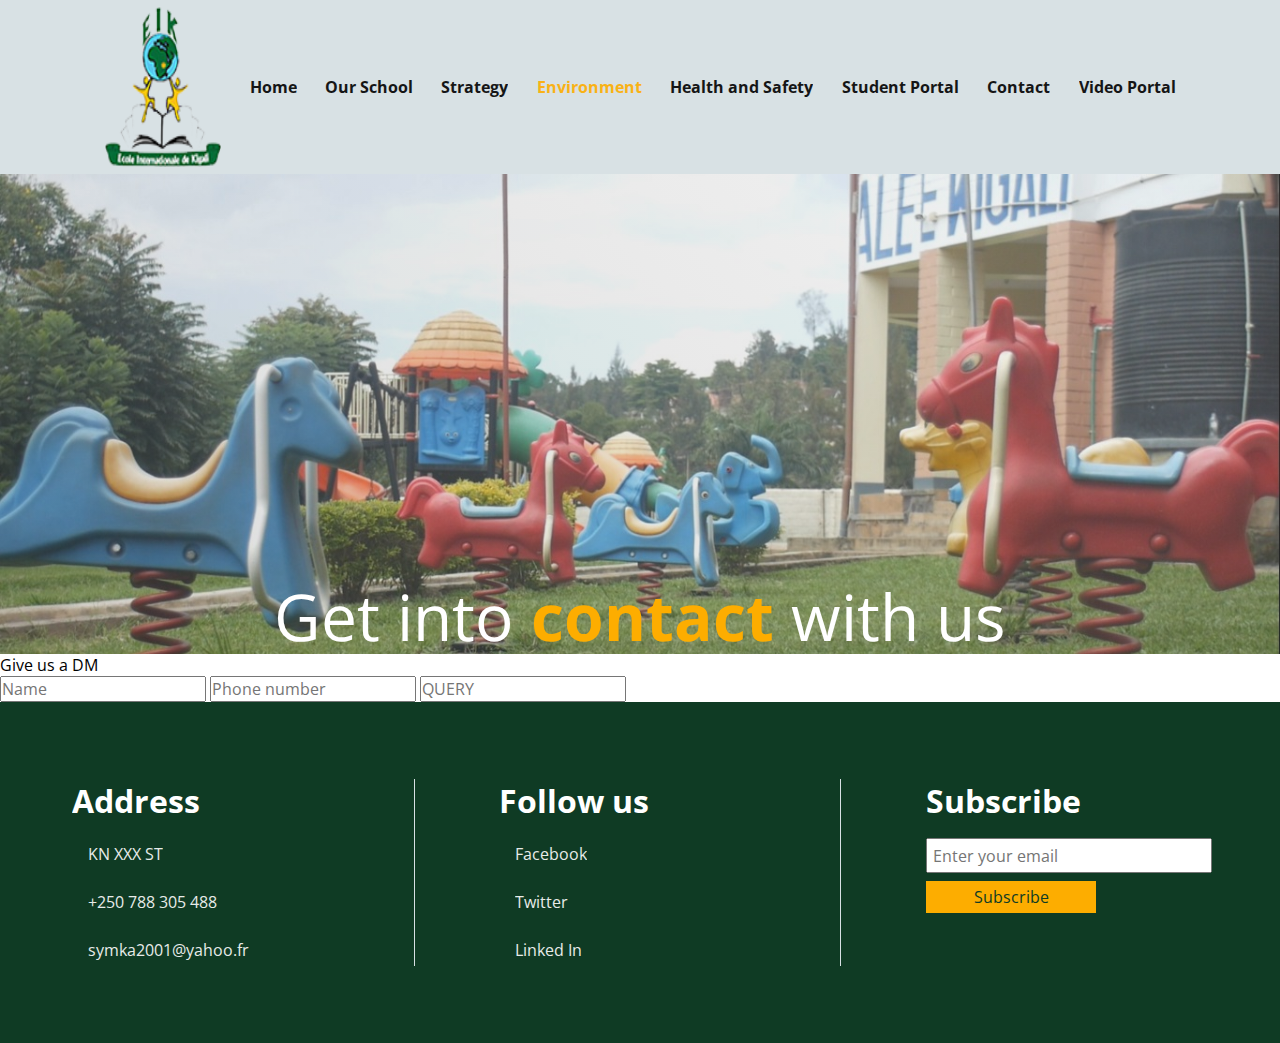
==== UI/pages/contact.html @ 95dfc536 "Meander sthg" ====
<!DOCTYPE html>
<html lang="en">
<head>
    <meta charset="UTF-8">
    <meta name="viewport" content="width=device-width, initial-scale=1.0">
    <link rel="preconnect" href="https://fonts.gstatic.com">
    <link rel="stylesheet" href="../css/contact.css">
<link href="https://fonts.googleapis.com/css2?family=Open+Sans:wght@300;400;600;700;800&display=swap" rel="stylesheet"> 
    <title>Ecole International De Kigali</title>
</head>
<body>
    
    <div class="content">
        <div class="mobilemenu" id="mobilemenu">
            <div class="mainNavItems">
                <p class="mobileNavItem" onclick="location.href=`../index.html`">Home</p>
                <p class="mobileNavItem" onclick="location.href=`../pages/ourschool.html`">Our School</p>
                <p class="mobileNavItem" onclick="location.href=`../pages/strategy.html`">Strategy</p>
                <p class="mobileNavItem" onclick="location.href=`../pages/environment.html`">Environment</p>
                <p class="mobileNavItem">Health and safety</p>
                <p class="mobileNavItem">Student Portal</p>
                <p class="mobileNavItem">Contact</p>
                <p class="mobileNavItem">Video Portal</p>

            </div>
            <div class="empty" onclick="revealHideMobileMenu()"> </div>
        </div>
        <div class="row1" id="row1">
            <img src="../assets//images/schoollogo.png" id="schoollogo" alt="" class="logo">
            <div class="navgroup" id="navgroup">
                <div class="navItems">
                    <p class="navItem" onclick="location.href=`../index.html`">Home</p>
                    <p class="navItem" onclick="location.href=`../pages/ourschool.html`">Our School</p>
                    <p class="navItem" onclick="location.href=`../pages/strategy.html`">Strategy</p>
                    <p class="navItem" onclick="location.href=`../pages/environment.html`">Environment</p>
                    <p class="navItem">Health and Safety</p>
                    <p class="navItem">Student Portal</p>
                    <p class="navItem">Contact</p>
                    <p class="navItem">Video Portal</p>
                </div>
                <div class="hamburger" onclick="revealHideMobileMenu()">
                    <div class="line"> </div>
                    <div class="line"> </div>
                    <div class="line"> </div>
                    <div class="line"> </div>
                </div>
            </div>
        </div>

        <div class="bigcard">
            <div class="filler"> </div>
        </div>
        <div class="set">
            <p>Get into <span>contact</span> with us</p>
        </div>
    
        <p>Give us a DM</p>
        <input type="text" placeholder="Name">
        <input type="text" placeholder="Phone number">
        <input type="text" placeholder="QUERY">


        </div>
        <div class="footer">
            <div class="footergroup">
                <h2>Address</h2>
                <div class="item">
                    <img src="./assets/images/location_vector.png" alt="">
                    <p>KN XXX ST</p>
                </div>
                <div class="item">
                    <img src="./assets/images/call_vector.png" alt="">
                    <p>+250 788 305 488</p>
                </div>
                <div class="item">
                    <img src="./assets/images/message_vector.png" alt="">
                    <p>symka2001@yahoo.fr</p>
                </div>
            </div>
            <div class="footergroup">
                <h2>Follow us</h2>
                <div class="item">
                    <img src="./assets/images/facebook.png" alt="">
                    <p>Facebook</p>
                </div>
                <div class="item">
                    <img src="./assets/images/twitter.png" alt="">
                    <p>Twitter</p>
                </div>
                <div class="item">
                    <img src="./assets/images/linkedin_vector.png" alt="">
                    <p>Linked In</p>
                </div>
            </div>

            <div class="footergroup">
                <h2>Subscribe</h2>
             <input type="text" placeholder="Enter your email">
             <button>Subscribe</button>
            </div>

        </div>
    </div>
    <script src="https://cdnjs.cloudflare.com/ajax/libs/gsap/latest/TimelineMax.min.js" integrity="sha512-lJDBw/vKlGO8aIZB8/6CY4lV+EMAL3qzViHid6wXjH/uDrqUl+uvfCROHXAEL0T/bgdAQHSuE68vRlcFHUdrUw==" crossorigin="anonymous"></script>
    <script src="https://cdnjs.cloudflare.com/ajax/libs/gsap/latest/TweenMax.min.js" integrity="sha512-8Wy4KH0O+AuzjMm1w5QfZ5j5/y8Q/kcUktK9mPUVaUoBvh3QPUZB822W/vy7ULqri3yR8daH3F58+Y8Z08qzeg==" crossorigin="anonymous"></script>
</body>
</html>
---- UI/css/contact.css ----
*{
    margin: 0;
    padding: 0;
    font-family: "Open Sans";
    font-size: 16px;
    overflow-x: hidden;
}
.content{
    width: 100%;
    height: 100%;
}
.row1{
    display: flex;
    flex-direction: row;
    padding-left: 8.18042813455657%;
    padding-top: 0.4375rem;
    padding-right: 8.18042813455657%;
    padding-bottom: 0.4375rem;
    background: #D8E1E4;
    width: 100%;

}
.row1 img{
    width: 10%;
    height: 10rem;
    
}
.row1 .navgroup{
    /* padding: 1.1875rem 0 1.1875rem 0; */
    height: 100%;
    width: 100%;
    margin-top: auto;
    margin-bottom: auto;
    display: flex;
    flex-direction: row;
}
.row1 .navgroup .hamburger{
    width: 4.5%;
    display: none;
}

.row1 .navgroup .line{
    background: rgb(75, 75, 75);
    height: 2px;
    margin-top: 4px;
    width: 100%;
}



.row1 .navgroup .navItems{
    display: flex;
    flex-direction: row;
    width: 100%;
    font-size: 1rem;
  
    
}
.titles{
    font-size: 1.5rem;
    border-top: 1px #D8E1E4 solid;
    border-bottom: 1px #D8E1E4 solid;
    text-align: center;
    margin-left: auto;
    margin-right: auto;
}
.titles h3{
    font-weight: 300;
    font-size: 2rem;
}
.row1 .navgroup .navItems .navItem{
    font-weight: 700;
    color: #000;
    margin-left: 2.44648318042813%;
    font-size: 1rem;
    opacity: 90%;
    cursor: pointer;
}
.row1 .navgroup .navItems .navItem:nth-child(4){
    color: #fdad00;
}

.row12{
    padding:0;
}
.row12 .slide{
    background-image: url('../assets/images/Image9.jpg');
    background-repeat: no-repeat;
    background-size: cover;
    width: 100%;
    height: 100%;
    animation-name: _FILLERANIMATOR;
    animation-timing-function: .5s;
}
.row12 .slide .filler{
    background: #000;
    opacity: 40%;
    width: 100%;
    height: 100%;
    animation-name: _FILLERANIMATOR;
    animation-timing-function: .5s;
}

@keyframes _FILLERANIMATOR{
    from{width: 0%;}
    to{width: 100%;}
}
.row12 .slide p{
    position: absolute;
    color: #fff;
    bottom: 10rem;
    font-size: 4rem;
    text-align: center;
    width: 100%; 
    
}
.row12 .slide span{
    font-weight: 700;
    font-size: 4rem;
}

@keyframes TEXTANIMATOR{
    from{opacity: 0%;}
    to{opacity: 100%;}
}

.mobilemenu{
    position: absolute;
    z-index: 5;
    display: none;
    grid-template-columns: 3fr 1fr;
    width: 100%;
    height: 100%;
}
.mobilemenu .mainNavItems{
    background: #fff;
}
.mobilemenu .empty{
    background: #000;
    opacity: 40%;
}
.mobilemenu .mainNavItems .mobileNavItem{
    font-size: 2rem;
    margin-top: 1rem;
    margin-left: 10%;
}
.presenter{
    width: 100%;
    height: 40rem;
    opacity: 80%;
    background: #000;
}
.header p{
    position: absolute;
    color: #fff;
    font-size: 4rem;
    bottom: 5rem;
    width: 100%;
    text-align: center;
}
.header .cover{
    background-color: #000;
    width: 100%;
    height: 40rem;
    opacity: 40%;
    position: absolute;
    top: 11rem;
}
.header span{
    color: #fff;
    font-size: 4rem;
    font-weight: 700;
    color: #fdad00;
}

.messagecouple{
    display:grid;
    grid-template-columns: 1fr 1fr;
    margin-left: 5.65749235474006%;
    margin-right: 5.65749235474006%;
    margin-top: 2rem;


}
.tit{
    width: 100%;
    text-align: center;
    margin-top:3rem;
    font-size: 4rem;
    color: #4b4b4b;
}
.messagecouple .message{
    width: 90%;
display: flex;
flex-direction: column;  
background-color: rgb(250, 250, 250) ;  
border: 1px rgb(238, 238, 238) solid;
}
.messagecouple img{
    height:20rem;
    width:100%;

}
.messagecouple .message .text{
    padding-left: 4rem;
    padding-top: 1rem;
    padding-right: 1rem;
    padding-bottom:3rem;
}




.bigcard{
    background-image: url('../assets/images/Image45.jpg');
    height: 30rem;
    width: 100%;
    background-repeat: no-repeat;
    background-size: cover;
  
}
.bigcard .filler{
    width: 100%;
    height: 100%;
    background: linear-gradient(45deg, rgb(77, 77, 77), rgb(201, 201, 201));
    opacity: 20%;
}
.bigcard .filler .con{
    position: absolute;
    top:0;
}
.set{
    position: absolute;
    bottom: 15rem;
    text-align: center;
    width: 100%;
}
.set p{
    font-size: 4rem;
    color: #fff;
}
.set span{
    font-size: 4rem;
    font-weight: 700;
    color: #fdad00;
}

.card{
    width: 90%;
    background: rgb(240, 240, 240);
    height: 15rem;
    display: grid;
    grid-template-columns: 1fr 3fr;
    margin-left: 5.65749235474006%;
    margin-right: 5.65749235474006%;
    margin-top: 3rem;
}
.card img{
    margin-right: 1rem;
    height: 100%;
    width: 100%;
}
.card .cardtext{
    padding-left: 5%;
}
.card h2{
    font-size: 2rem;
    color: rgb(95, 95, 95);
}
.card h3{
    color: rgb(163, 163, 163);
    font-weight: 300;
    margin-top: .5rem;
}





.footer{
    background: #0F3B24;
    display: grid;
    grid-template-columns: 1fr 1fr 1fr;
    width: 100%;
    padding-right: 5.65749235474006%;
    padding-left: 5.65749235474006%;
    padding-top: 6%;
    padding-bottom: 6%;

}
.footer p,h2{
    color: #fff;
}
.footer h2{
    font-size: 2rem;

}
.footer button{
    width: 50%;
    margin-top: .5rem;
    color: #0F3B24;
    background-color: #fdad00;
    border: none;
    padding: .3rem;
}
.footer p{
    opacity: 90%;
    margin-top: auto;
    margin-bottom: auto;
    margin-left: .5rem;
}
.footer img{
    margin-left: .5rem;
}
.footer .footergroup{
    display: flex;
    flex-direction: column;
    border-right: .5px #D8E1E4 solid;
    width: 80%;
}
.footer .footergroup .item{
    display: flex;
    flex-direction: row;
    margin-top: 1rem;
    height: 2rem;
}
.footer input{
    padding: .3rem;
    margin-top: 1rem;
    width: 80%;
}
.footer .footergroup:last-child{
    border: none;
}
@media only screen and (min-width: 1121px){
    *{
        font-size: 16px;
    }
}
@media only screen and (min-width: 601px) and (max-width: 1120px){
    *{
        font-size: 14px;
    }
    .row1 .navgroup .hamburger{
        display: block;
        margin-left: 80%;

    }
    .row1 .navgroup .navItems{
        display: none;
    }
    .row3 .card-au-pair{
        display: flex;
        flex-direction: column;
    }
    .footer{
        display: flex;
        flex-direction: column;
    }
    .footer .footergroup{
        width: 100%;
        border: none;
        margin-top: 2rem;

    }

}

@media only screen and (min-width: 301px) and (max-width: 600px){

    *{
        font-size: 12px;;
    }
    .row1 .navgroup .hamburger{
        display: block;
        margin-left: 80%;
        width: 7%;
    }
    .row1 .navgroup .navItems{
        display: none;
    }
    .row6 .photoGalery{
        display: flex;
        flex-direction: column;
    }
    .row6 .photoGalery img{
        margin-top: 1rem;
    }
    .row6 .gallerynavigator{
        width: 60%;
    }
    .row3 .card-au-pair{
        display: flex;
        flex-direction: column;
    }
    .footer{
        display: flex;
        flex-direction: column;
    }
    .footer .footergroup{
        width: 100%;
        border: none;
        margin-top: 2rem;

    }
}


@media only screen and (min-width: 0px) and (max-width: 300px){

    *{
        font-size: 10px;;
    }
    .row1 .navgroup .hamburger{
        display: block;
        margin-left: 80%;
        width: 7%;
    }
    .row1 .navgroup .navItems{
        display: none;
    }
    .row6 .photoGalery{
        display: flex;
        flex-direction: column;
    }
    .row6 .photoGalery img{
        margin-top: 1rem;
    }
    .row6 .gallerynavigator{
        width: 60%;
    }
    .row3 .card-au-pair{
        display: flex;
        flex-direction: column;
    }
    .footer{
        display: flex;
        flex-direction: column;
    }
    .footer .footergroup{
        width: 100%;
        border: none;
        margin-top: 2rem;
    }
}
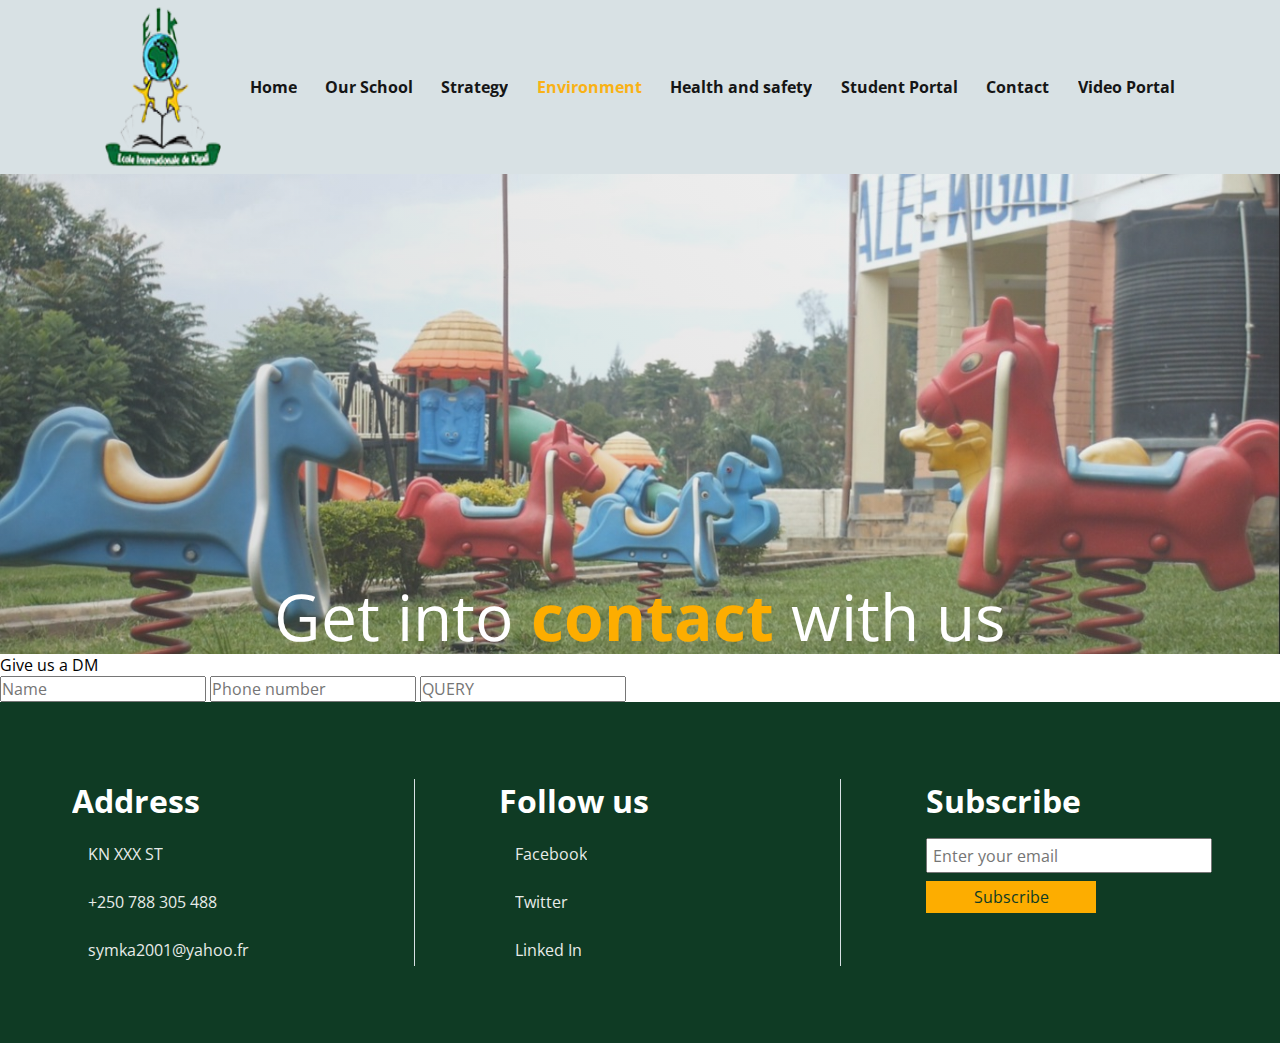
==== commit a229e51e: "1. Re structured the galerry 2. Made some good silhouettes 3. Made the welcome text responsive" ====
--- a/UI/pages/contact.html
+++ b/UI/pages/contact.html
@@ -17,10 +17,10 @@
                 <p class="mobileNavItem" onclick="location.href=`../pages/ourschool.html`">Our School</p>
                 <p class="mobileNavItem" onclick="location.href=`../pages/strategy.html`">Strategy</p>
                 <p class="mobileNavItem" onclick="location.href=`../pages/environment.html`">Environment</p>
-                <p class="mobileNavItem">Health and safety</p>
-                <p class="mobileNavItem">Student Portal</p>
-                <p class="mobileNavItem">Contact</p>
-                <p class="mobileNavItem">Video Portal</p>
+                <p class="mobileNavItem" onclick="location.href=`#`">Health and safety</p>
+                <p class="mobileNavItem" onclick="location.href=`../pages/onlineportal`">Student Portal</p>
+                <p class="mobileNavItem" onclick="location.href=`../pages/contactus.html`">Contact</p>
+                <p class="mobileNavItem" onclick="location.href=`../pages/videoportal.html`">Video Portal</p>
 
             </div>
             <div class="empty" onclick="revealHideMobileMenu()"> </div>
@@ -33,10 +33,10 @@
                     <p class="navItem" onclick="location.href=`../pages/ourschool.html`">Our School</p>
                     <p class="navItem" onclick="location.href=`../pages/strategy.html`">Strategy</p>
                     <p class="navItem" onclick="location.href=`../pages/environment.html`">Environment</p>
-                    <p class="navItem">Health and Safety</p>
-                    <p class="navItem">Student Portal</p>
-                    <p class="navItem">Contact</p>
-                    <p class="navItem">Video Portal</p>
+                    <p class="navItem" onclick="location.href=`#`">Health and safety</p>
+                    <p class="navItem" onclick="location.href=`../pages/onlineportal`">Student Portal</p>
+                    <p class="navItem" onclick="location.href=`../pages/contactus.html`">Contact</p>
+                    <p class="navItem" onclick="location.href=`../pages/videoportal.html`">Video Portal</p>
                 </div>
                 <div class="hamburger" onclick="revealHideMobileMenu()">
                     <div class="line"> </div>
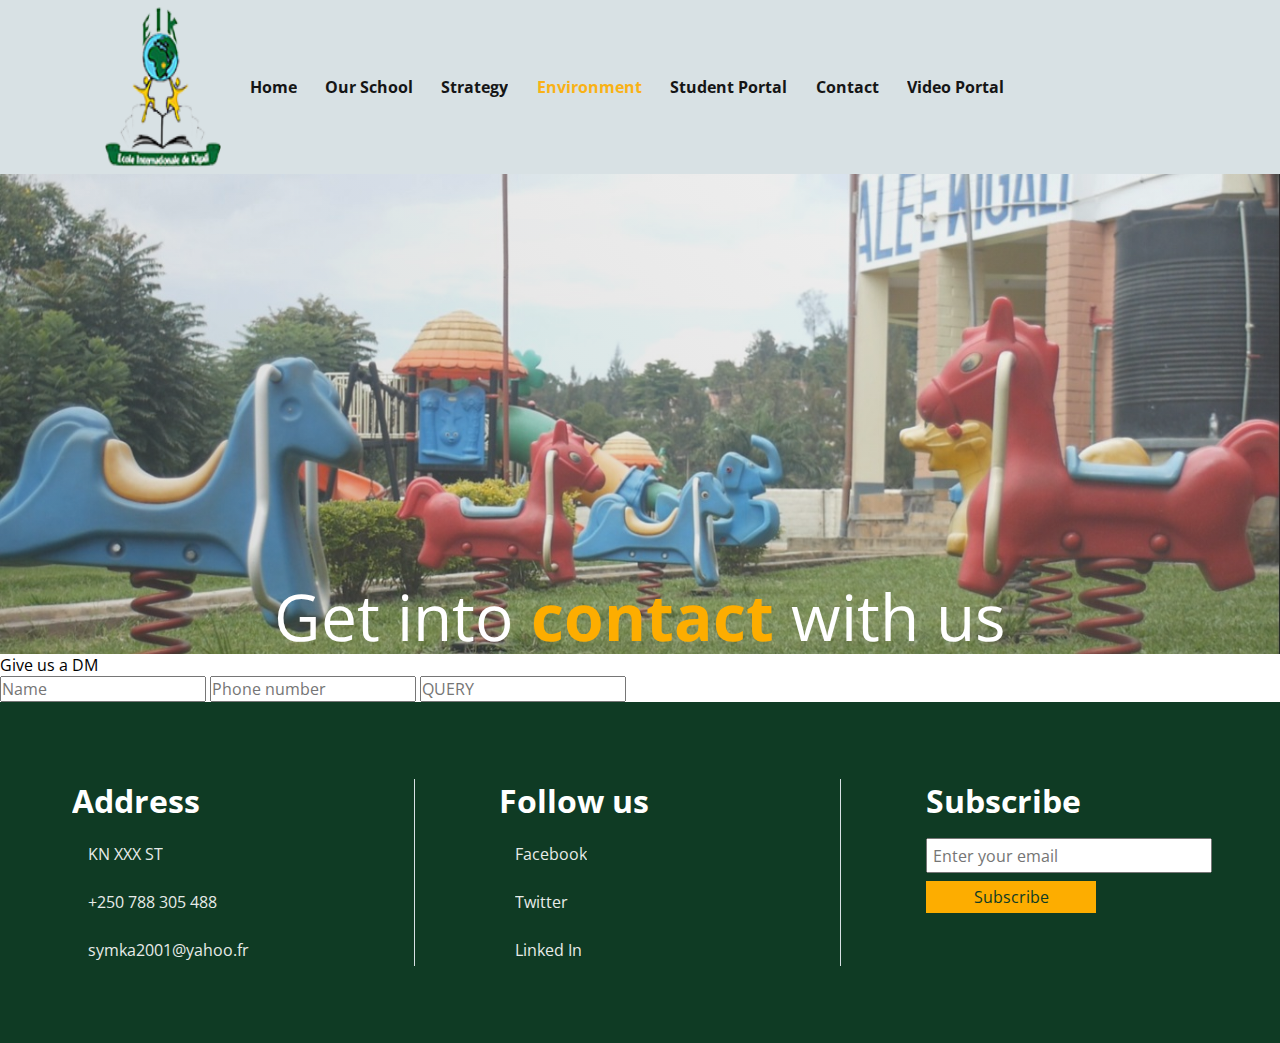
==== commit 7228b3e9: "Adding the translations given by SAMSON" ====
--- a/UI/pages/contact.html
+++ b/UI/pages/contact.html
@@ -18,7 +18,7 @@
                 <p class="mobileNavItem" onclick="location.href=`../pages/strategy.html`">Strategy</p>
                 <p class="mobileNavItem" onclick="location.href=`../pages/environment.html`">Environment</p>
                 <p class="mobileNavItem" onclick="location.href=`#`">Health and safety</p>
-                <p class="mobileNavItem" onclick="location.href=`../pages/onlineportal`">Student Portal</p>
+                <p class="mobileNavItem" onclick="location.href=`../pages/onlineportal.html`">Student Portal</p>
                 <p class="mobileNavItem" onclick="location.href=`../pages/contactus.html`">Contact</p>
                 <p class="mobileNavItem" onclick="location.href=`../pages/videoportal.html`">Video Portal</p>
 
@@ -32,8 +32,7 @@
                     <p class="navItem" onclick="location.href=`../index.html`">Home</p>
                     <p class="navItem" onclick="location.href=`../pages/ourschool.html`">Our School</p>
                     <p class="navItem" onclick="location.href=`../pages/strategy.html`">Strategy</p>
-                    <p class="navItem" onclick="location.href=`../pages/environment.html`">Environment</p>
-                    <p class="navItem" onclick="location.href=`#`">Health and safety</p>
+                    <p class="navItem" onclick="location.href=`./health.html`">Environment</p>
                     <p class="navItem" onclick="location.href=`../pages/onlineportal`">Student Portal</p>
                     <p class="navItem" onclick="location.href=`../pages/contactus.html`">Contact</p>
                     <p class="navItem" onclick="location.href=`../pages/videoportal.html`">Video Portal</p>
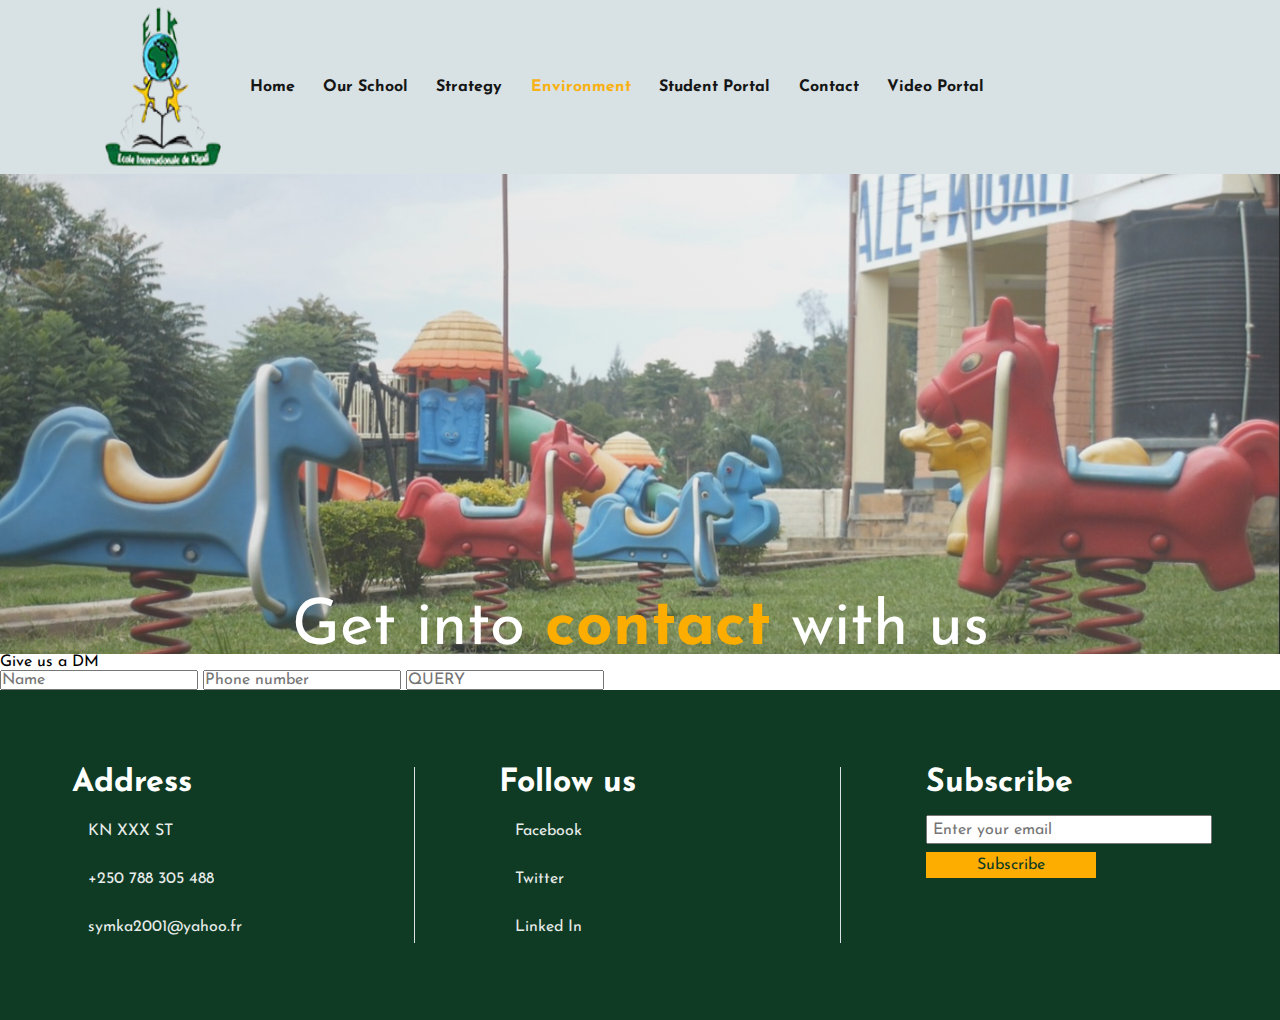
==== commit 102b8bdf: "Making the web familiar" ====
--- a/UI/pages/contact.html
+++ b/UI/pages/contact.html
@@ -5,7 +5,7 @@
     <meta name="viewport" content="width=device-width, initial-scale=1.0">
     <link rel="preconnect" href="https://fonts.gstatic.com">
     <link rel="stylesheet" href="../css/contact.css">
-<link href="https://fonts.googleapis.com/css2?family=Open+Sans:wght@300;400;600;700;800&display=swap" rel="stylesheet"> 
+    <link href="https://fonts.googleapis.com/css2?family=Josefin+Sans:ital,wght@0,300;0,400;1,300&display=swap" rel="stylesheet">
     <title>Ecole International De Kigali</title>
 </head>
 <body>
--- a/UI/css/contact.css
+++ b/UI/css/contact.css
@@ -1,8 +1,8 @@
 *{
     margin: 0;
     padding: 0;
-    font-family: "Open Sans";
-    font-size: 16px;
+    font-family: 'Josefin Sans', sans-serif;
+        font-size: 16px;
     overflow-x: hidden;
 }
 .content{
